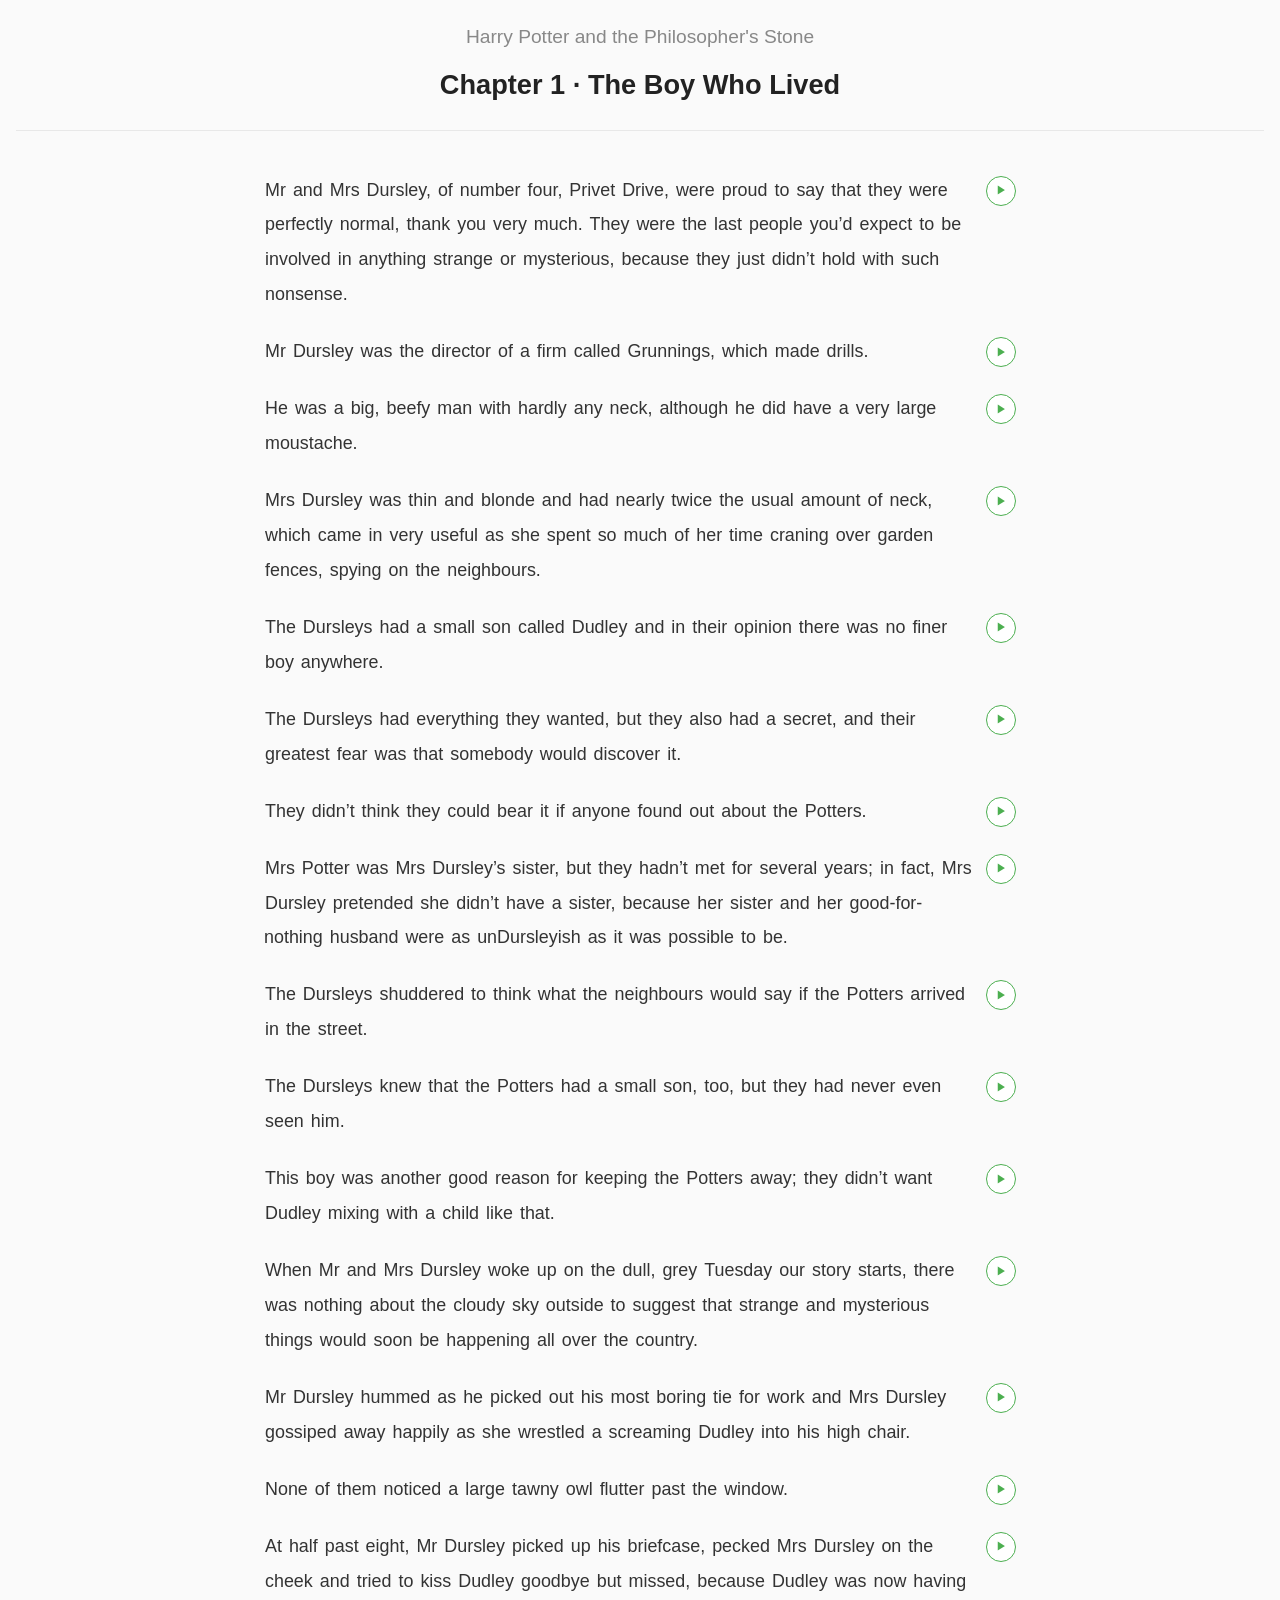
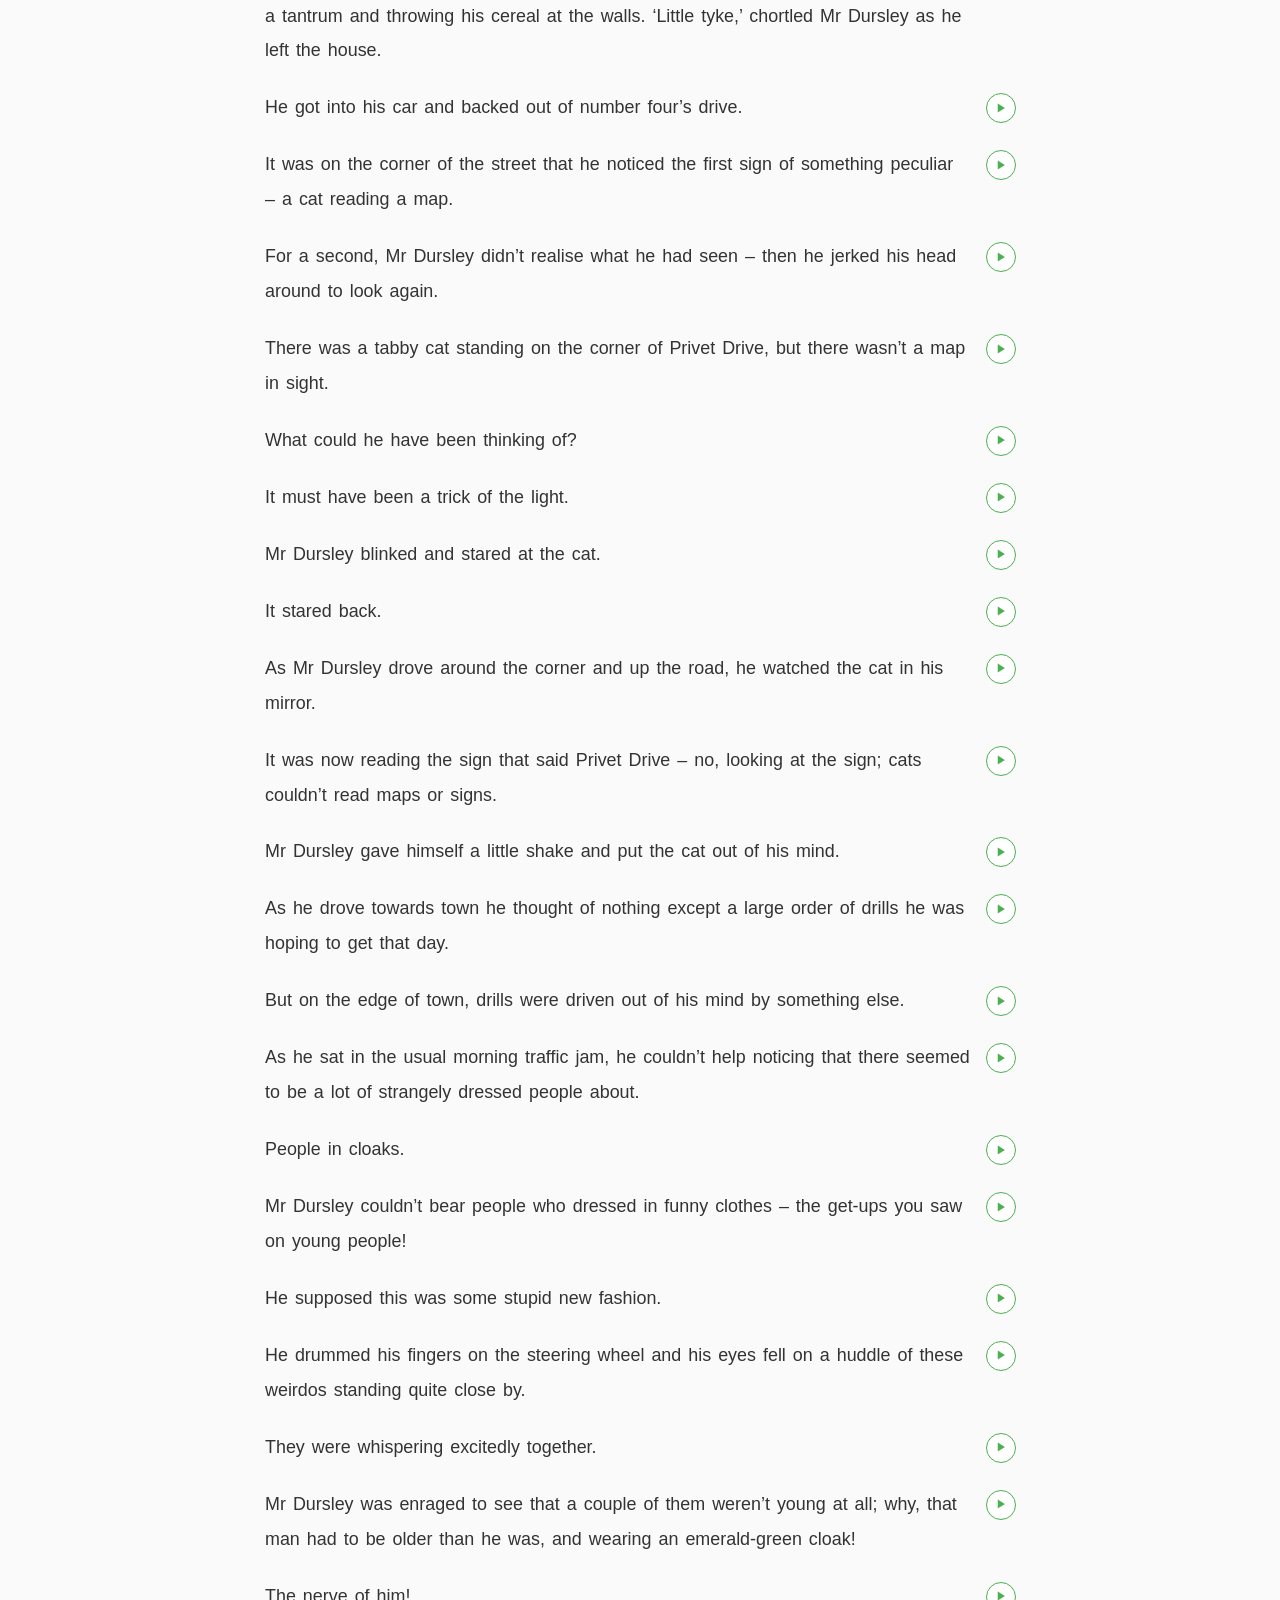
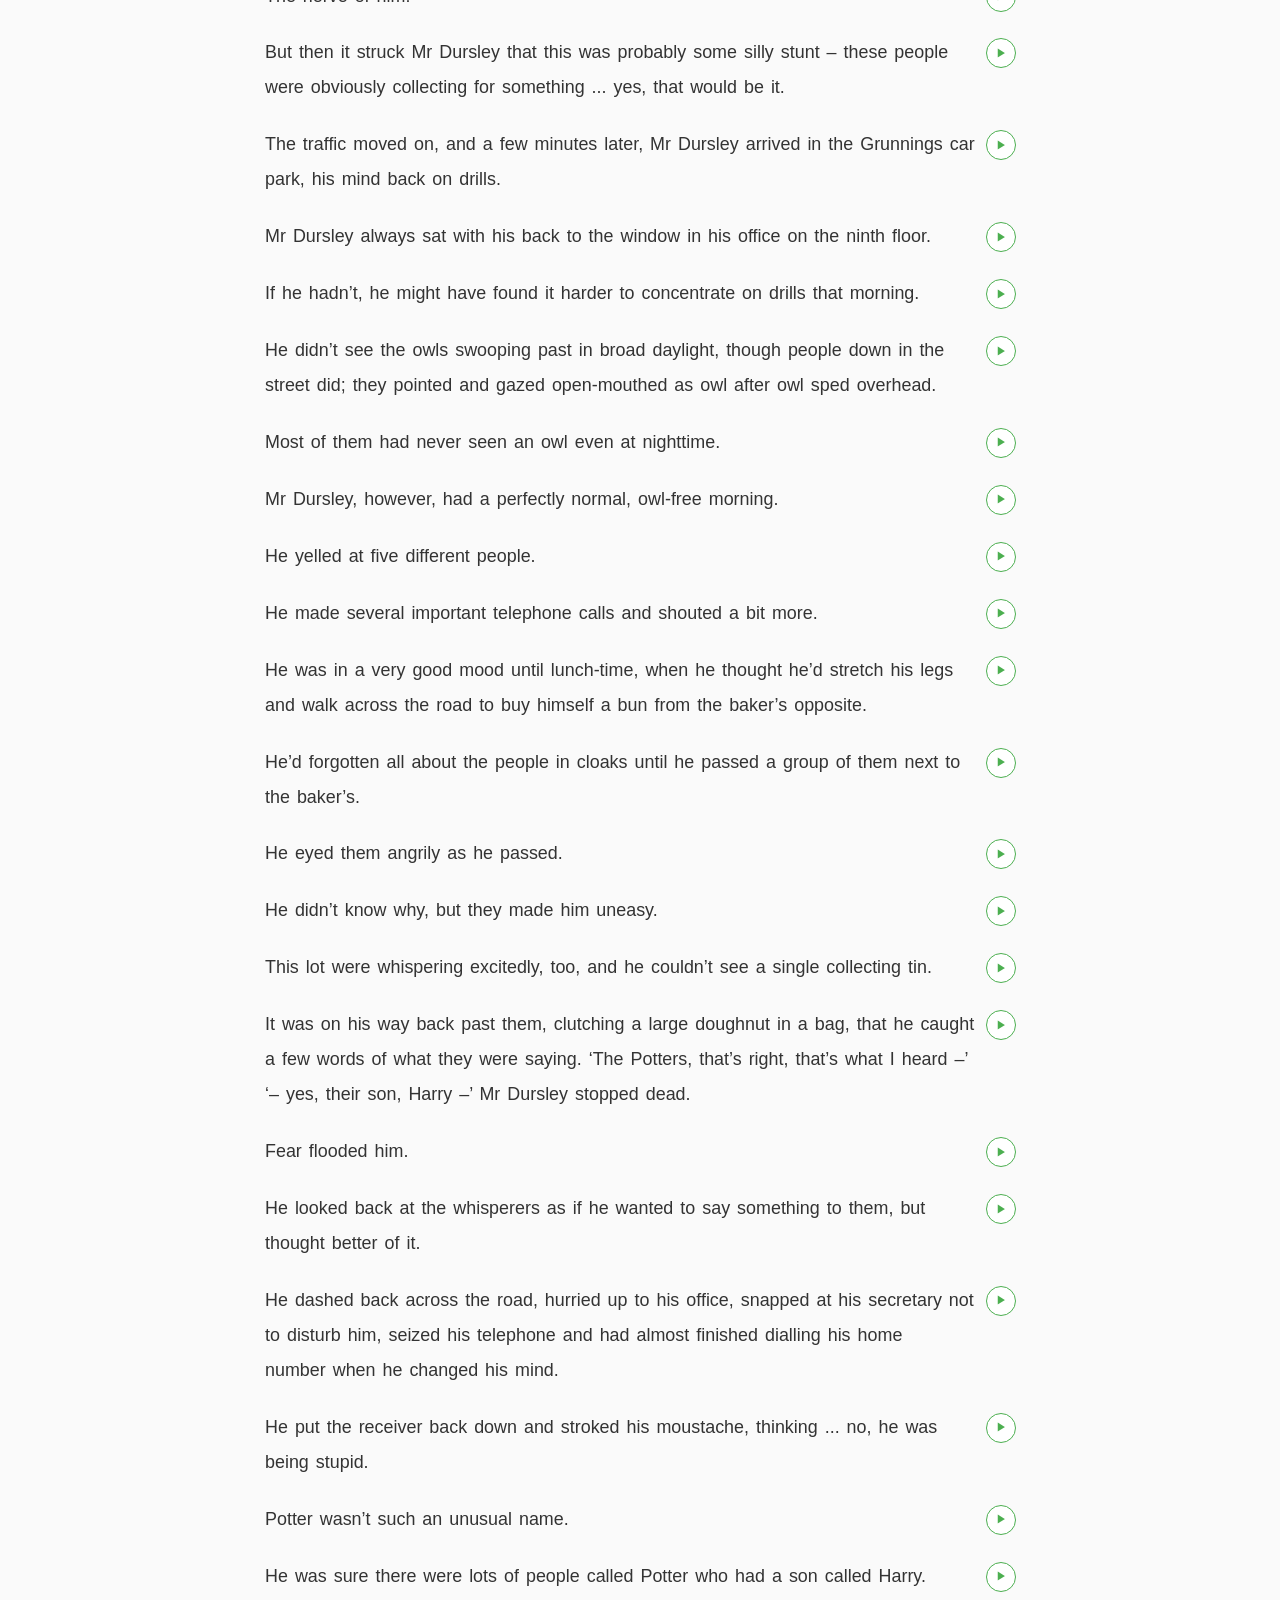
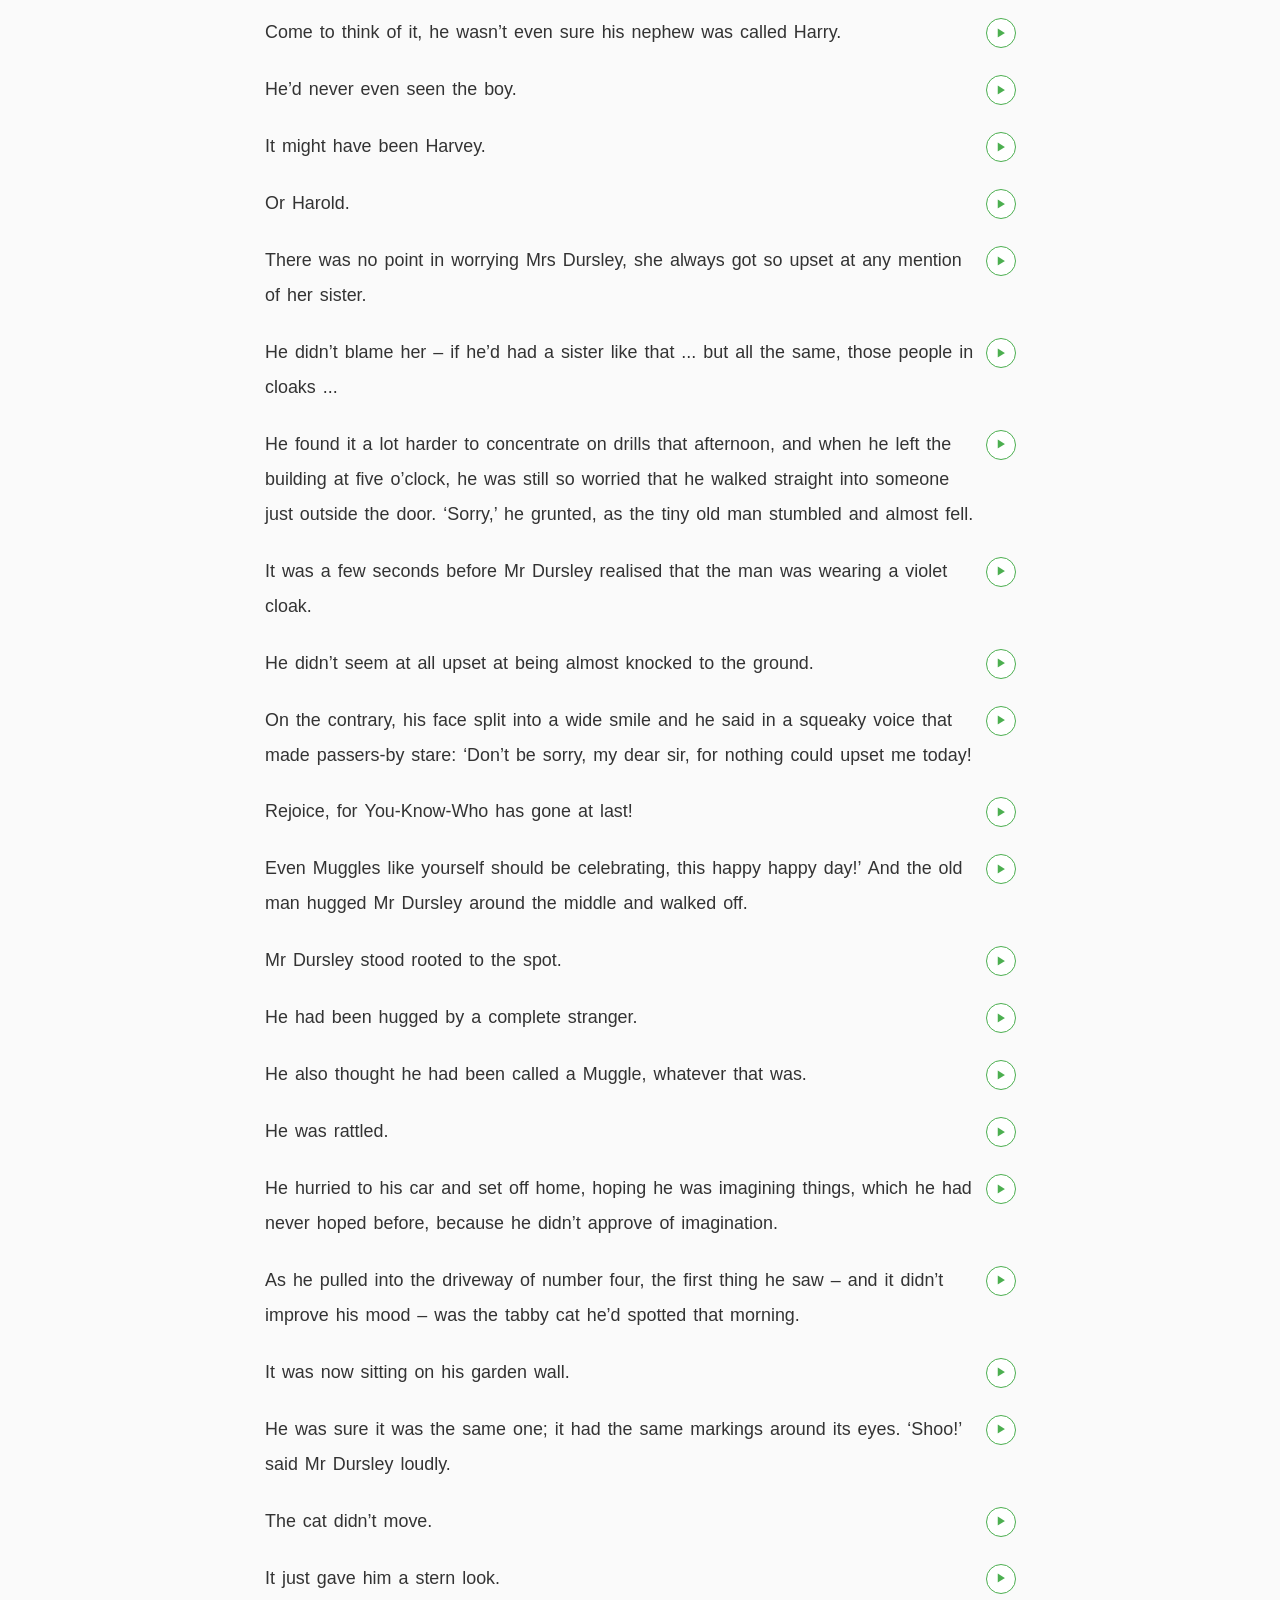
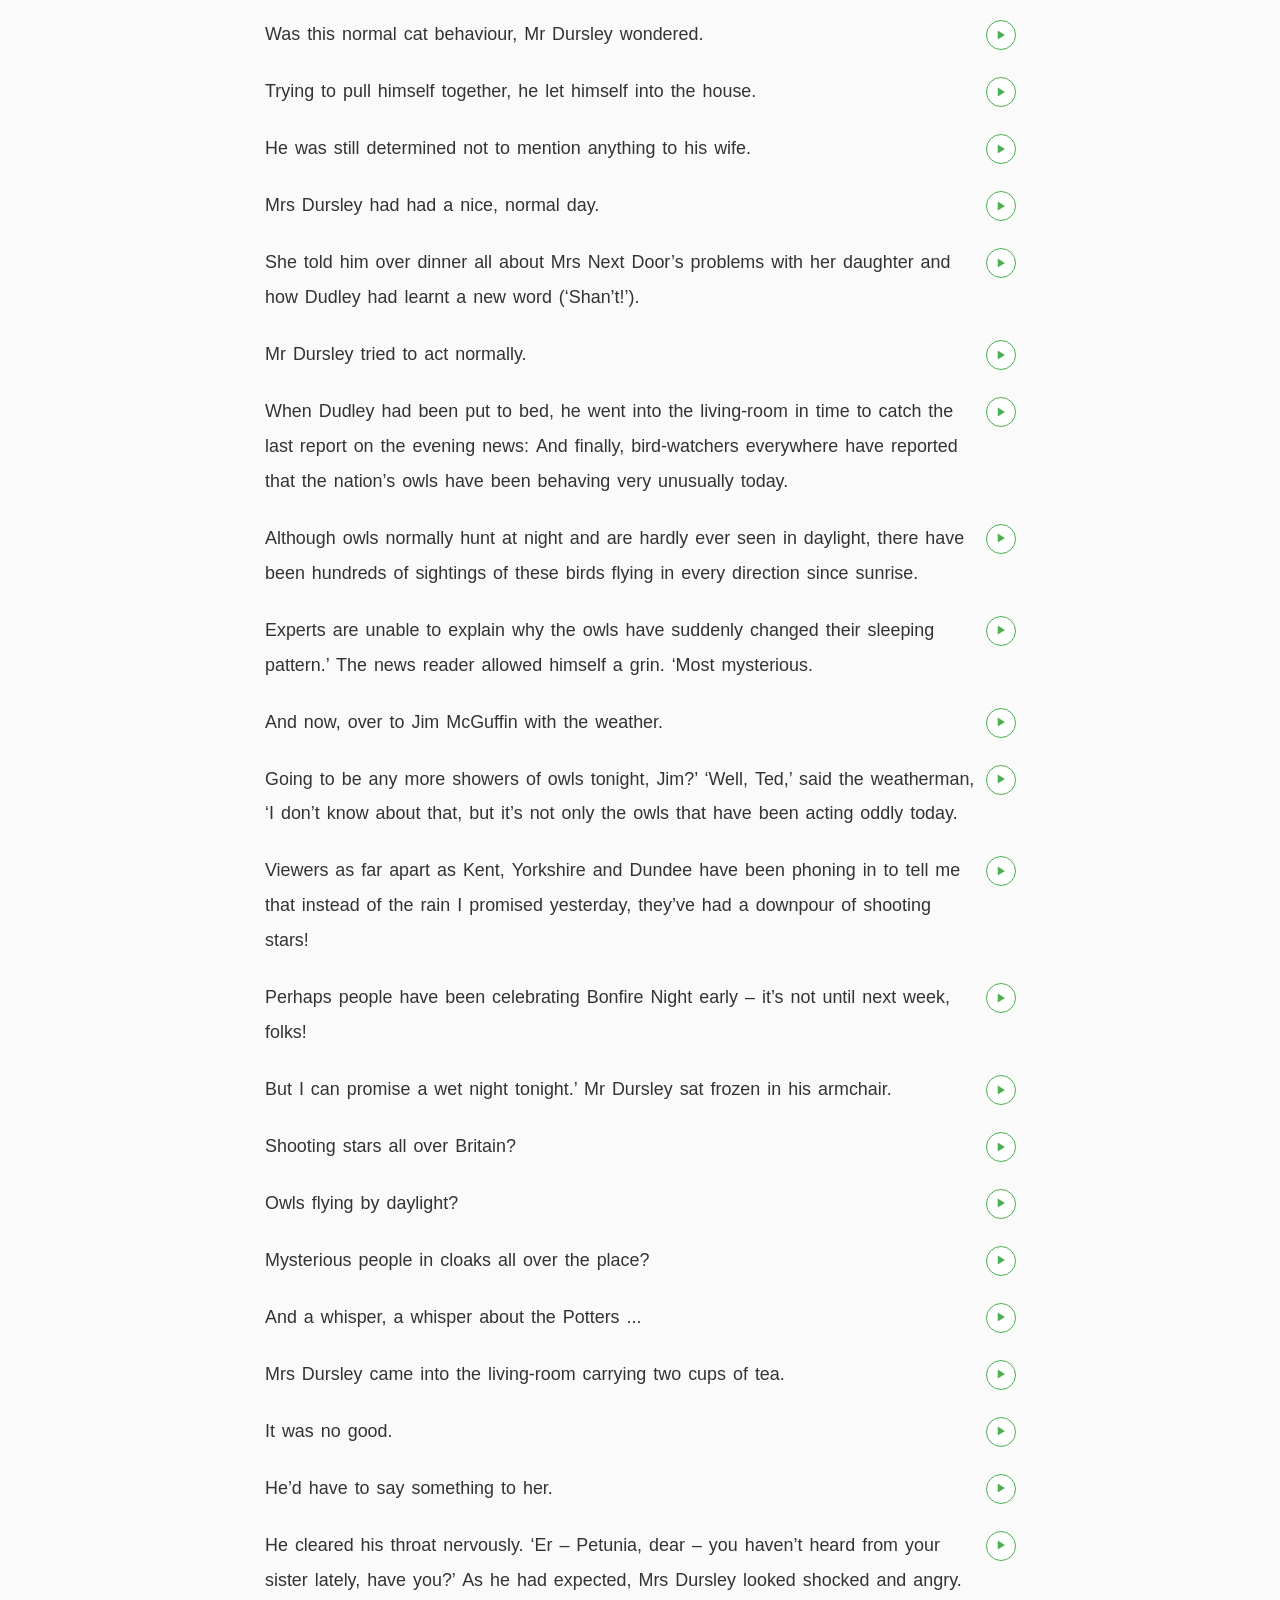
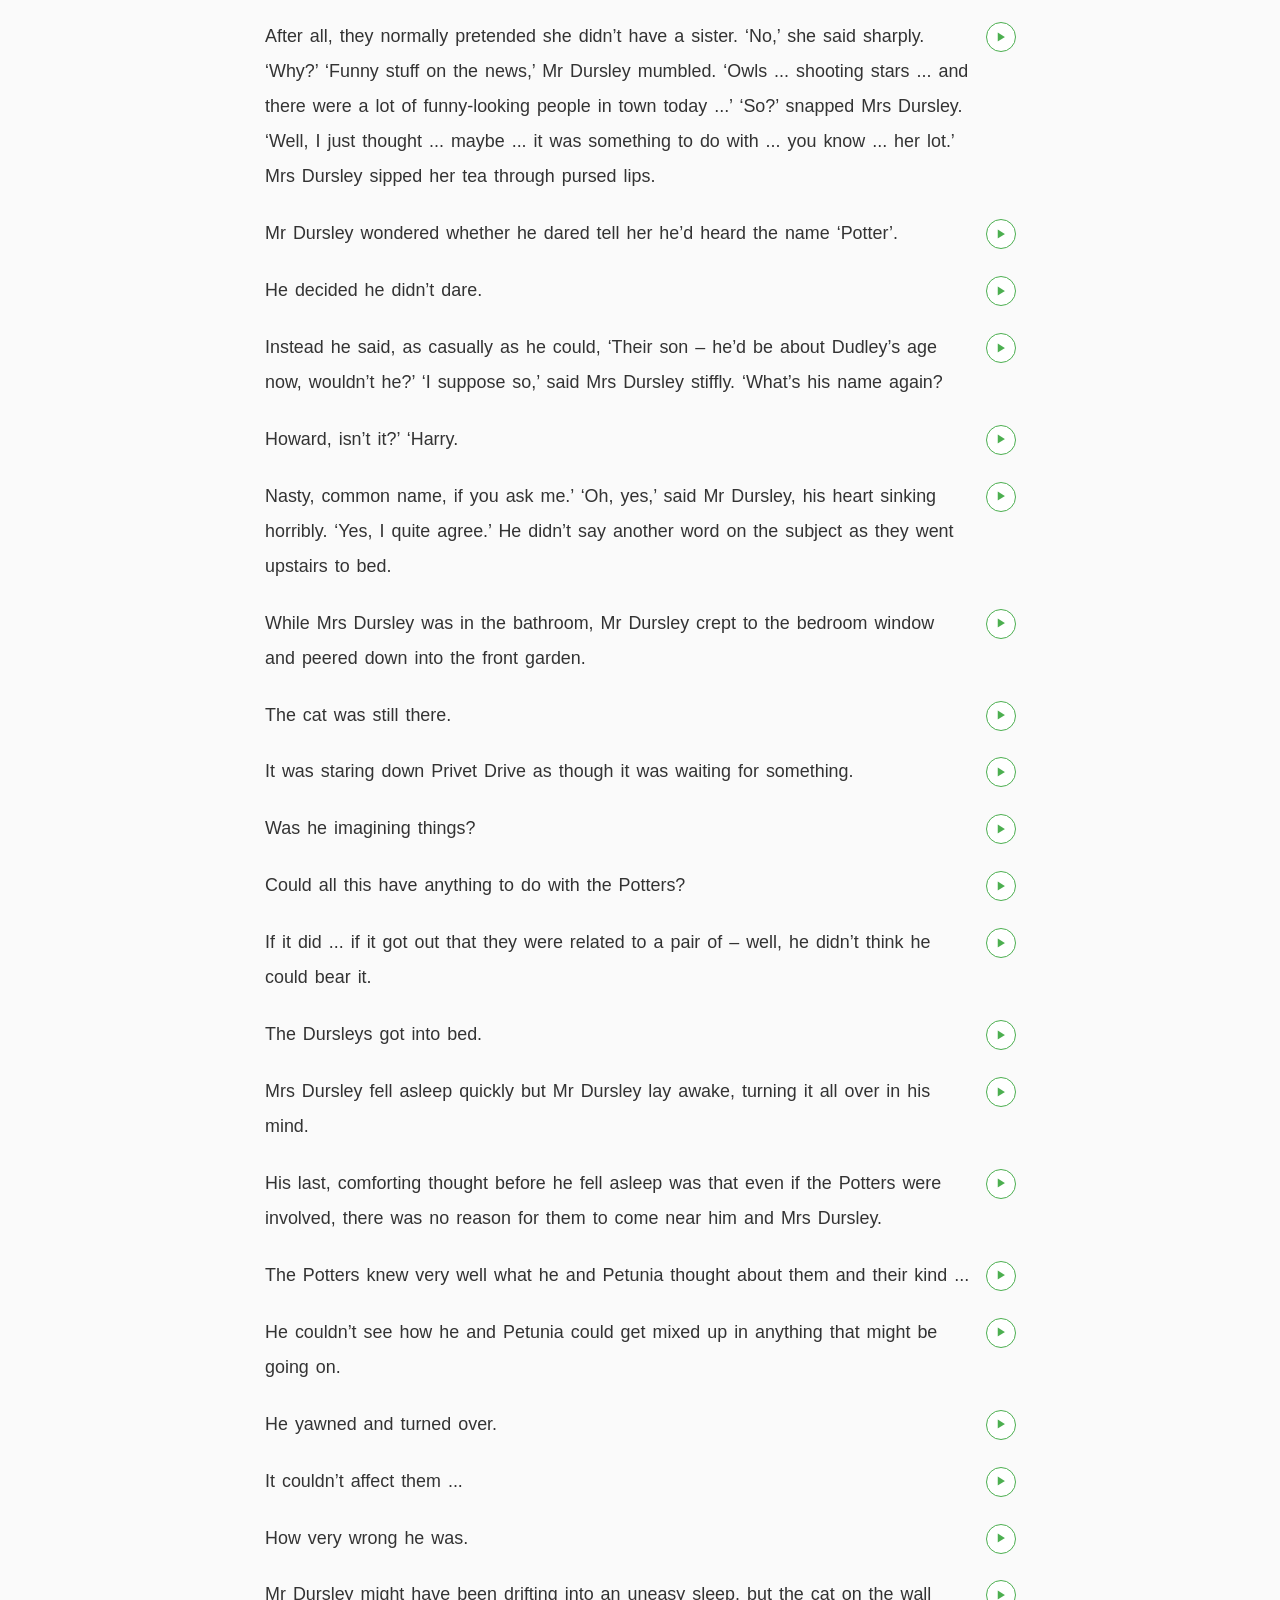
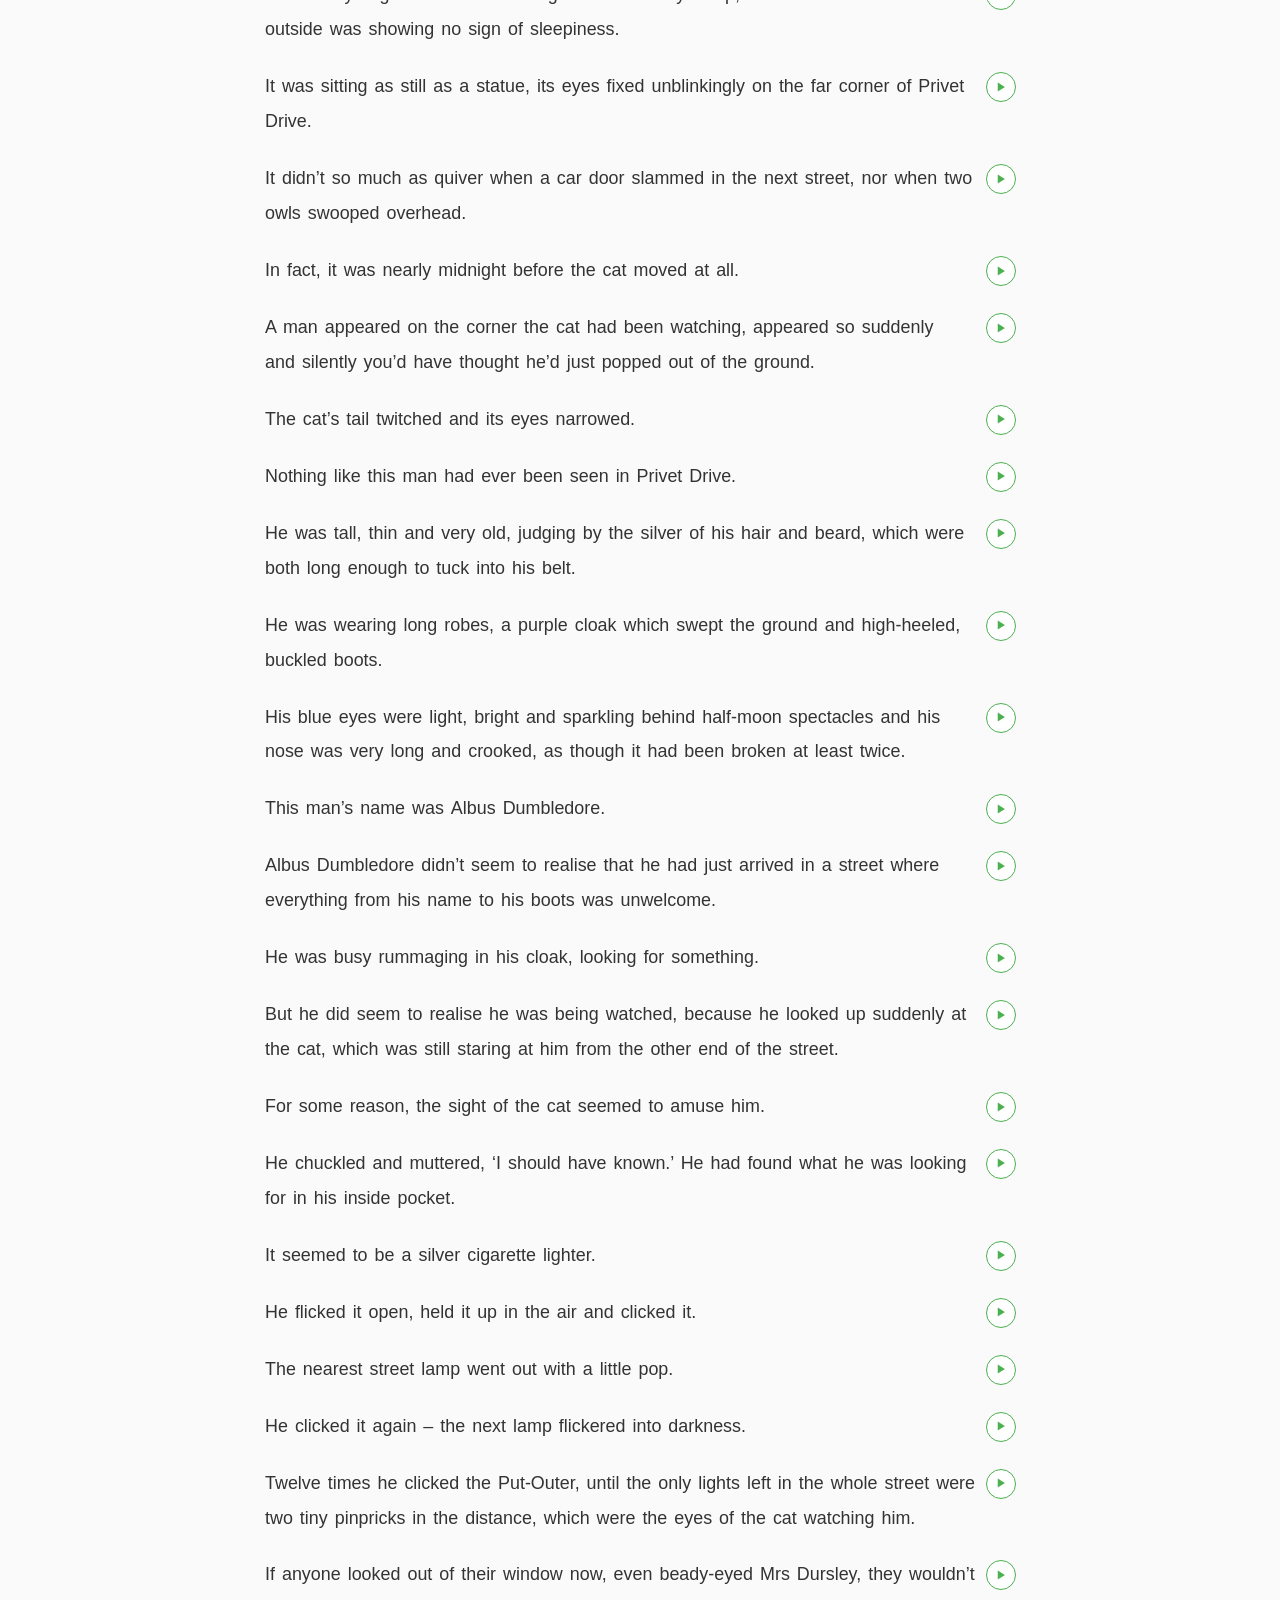
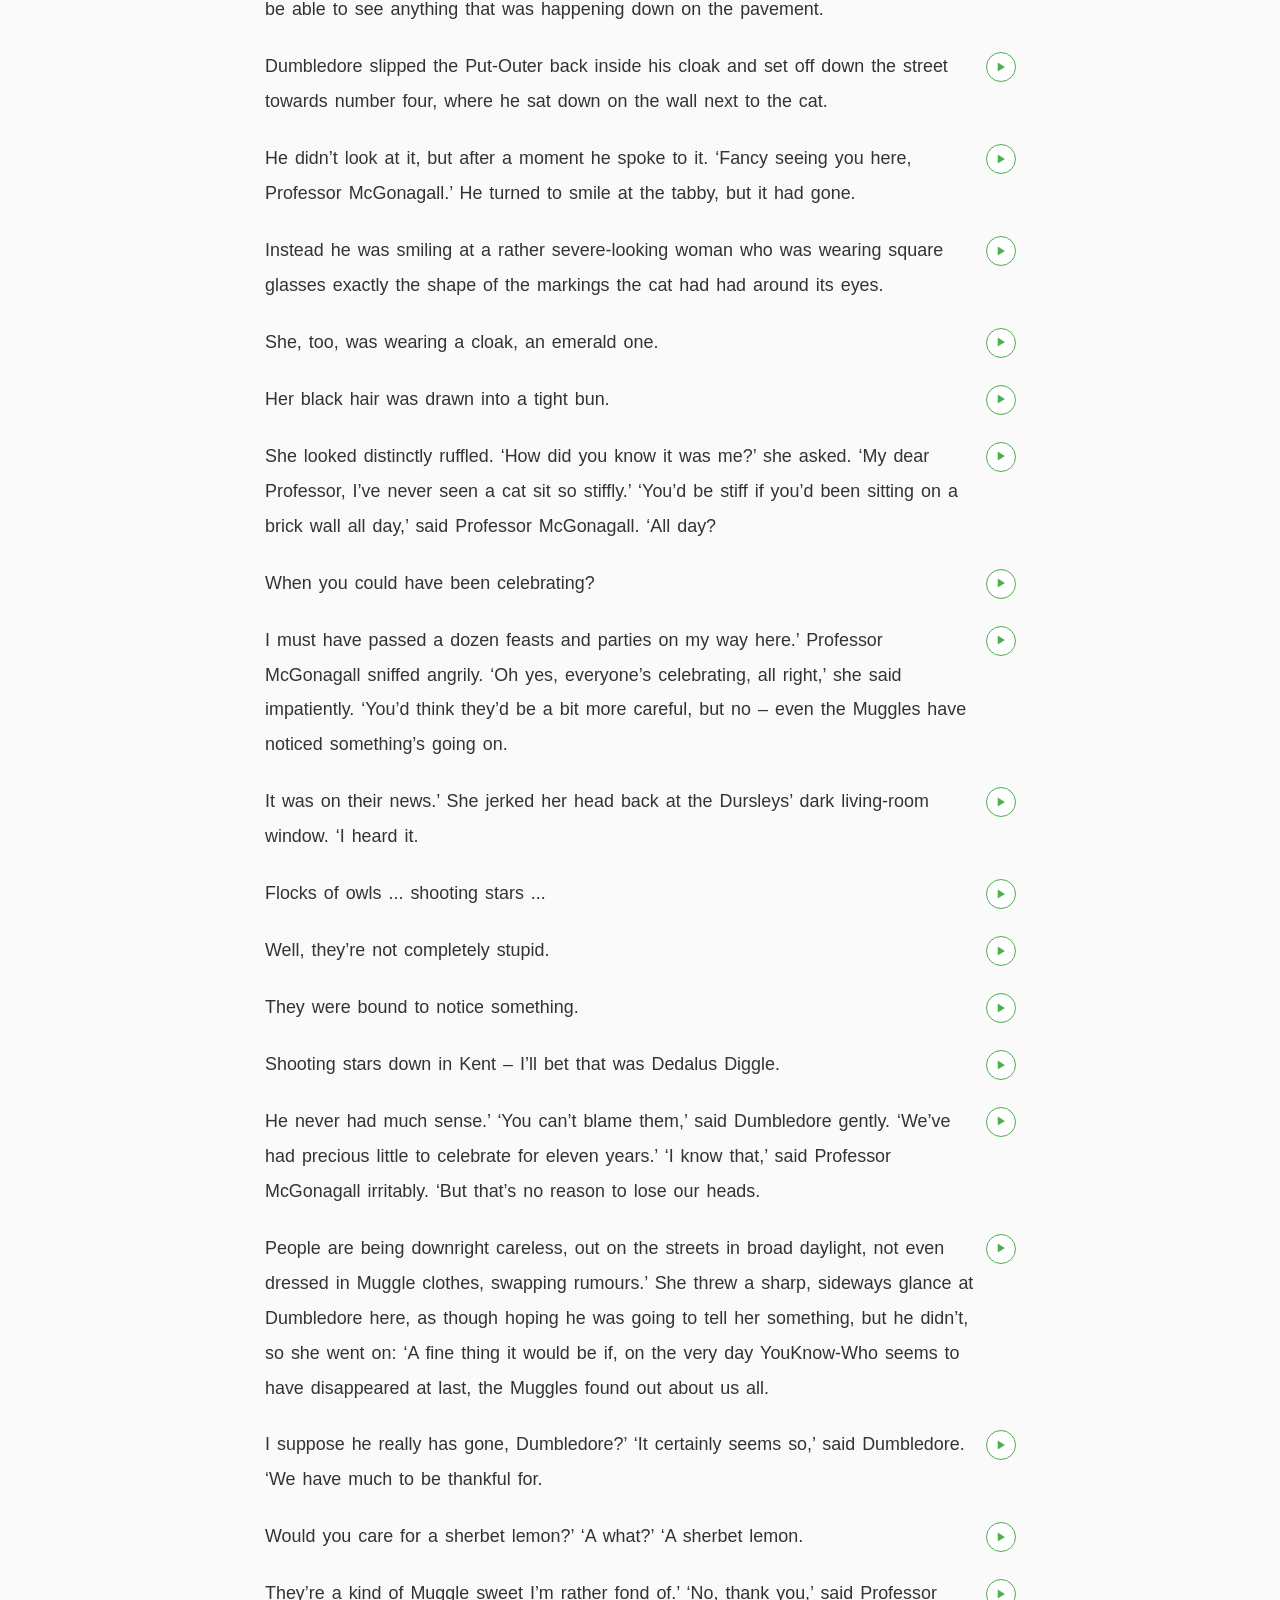
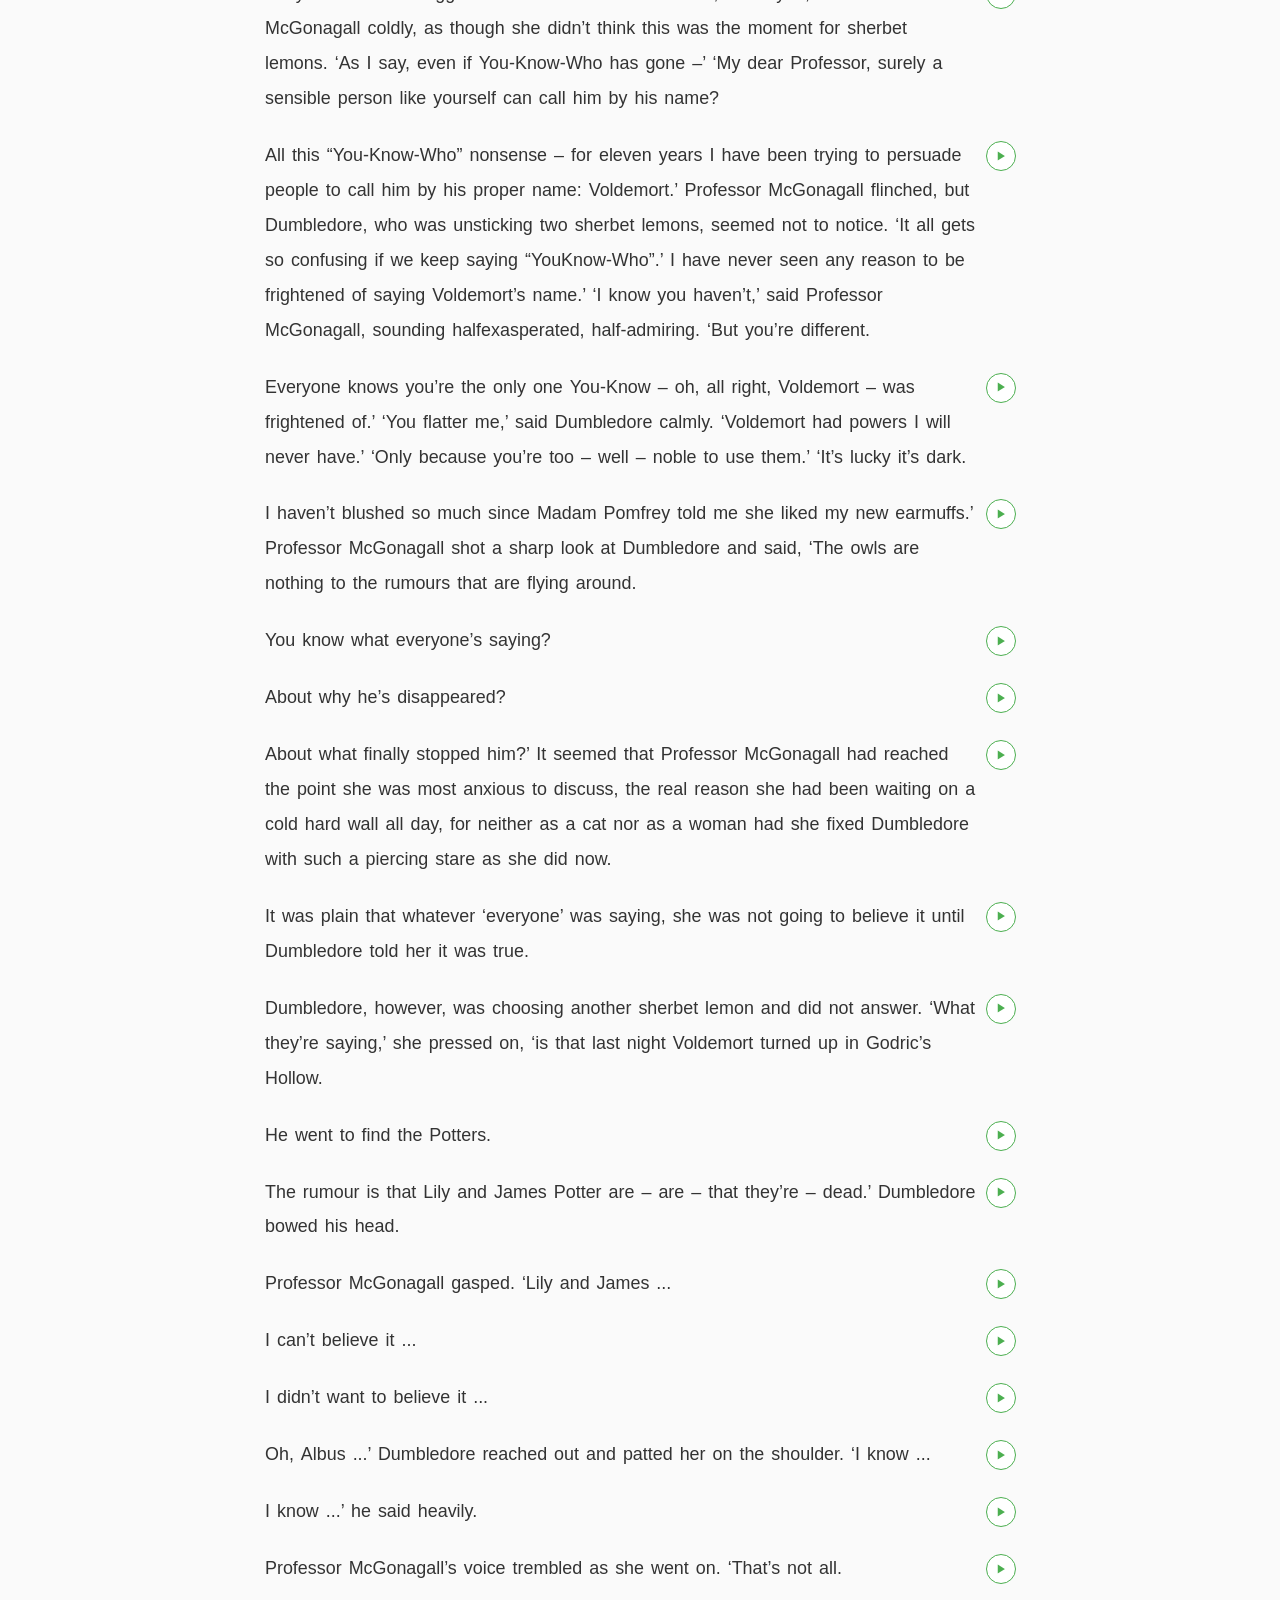
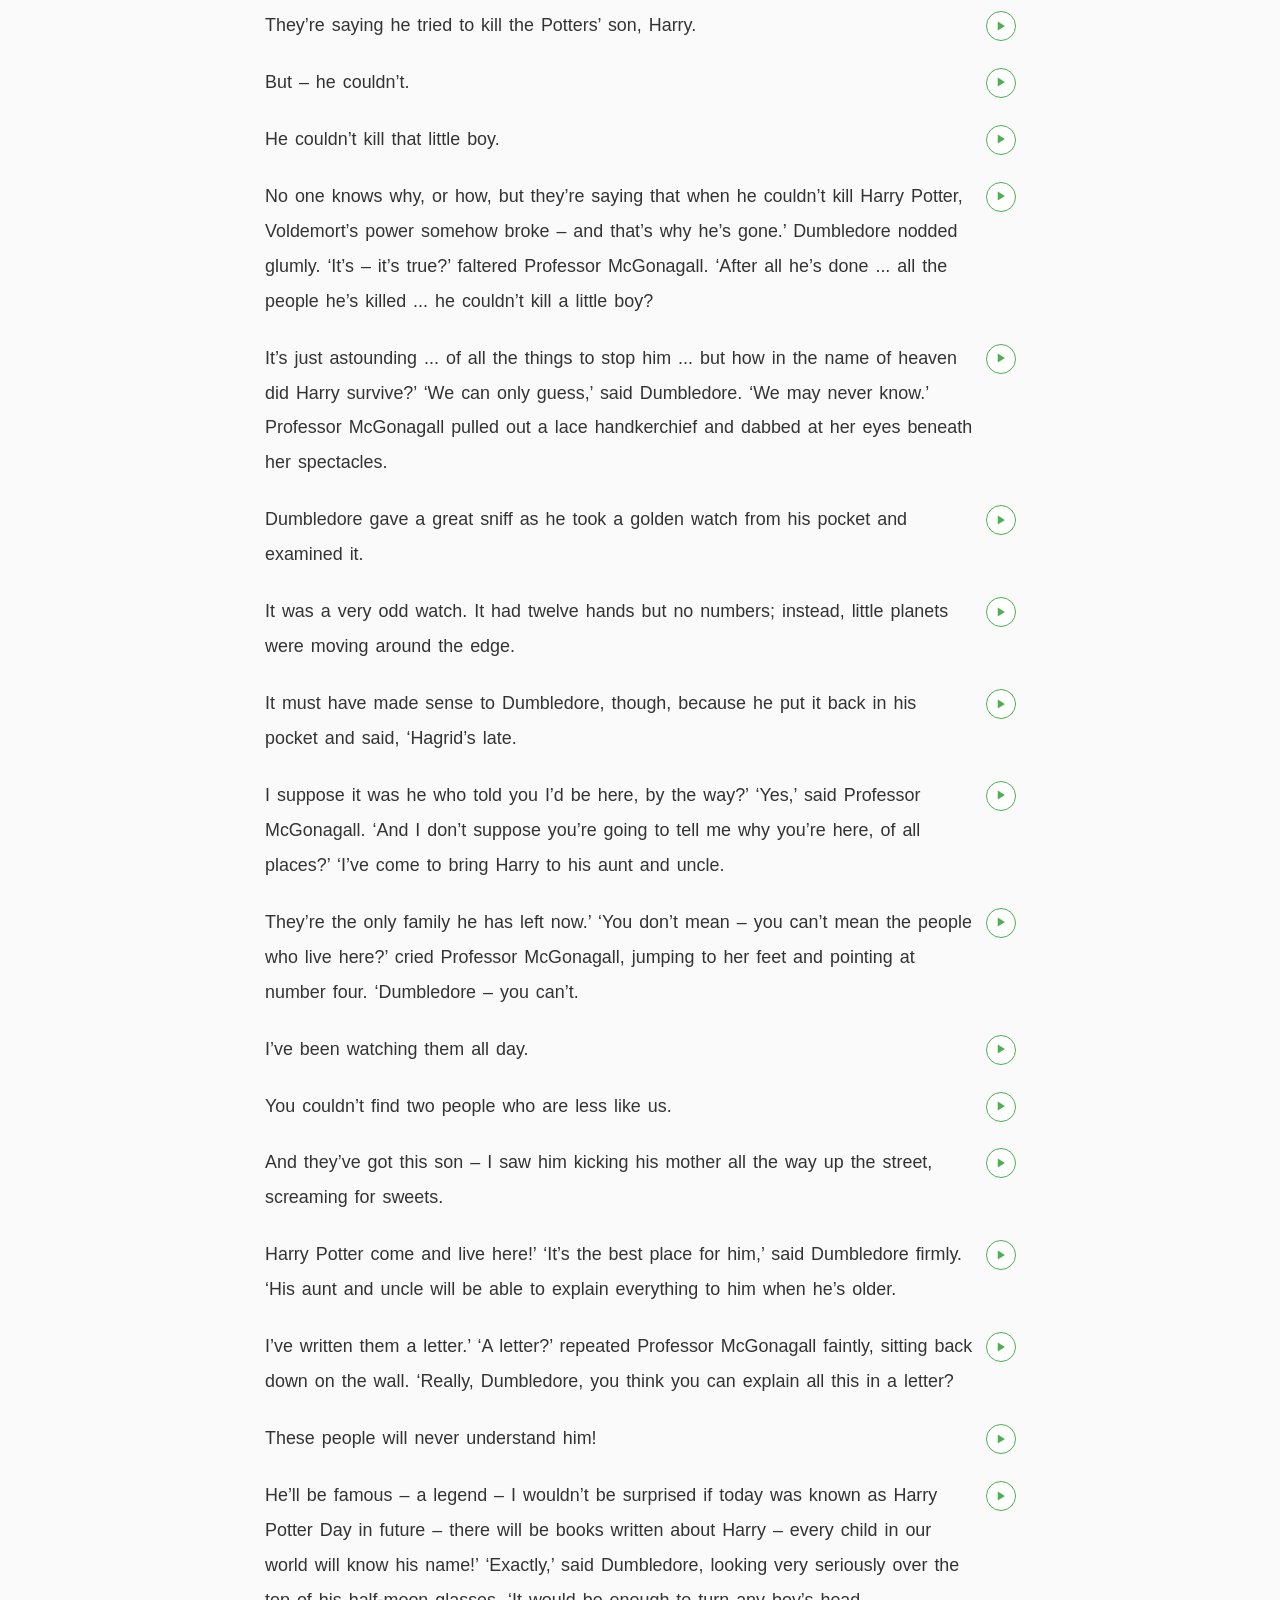
==== web/index.html @ 8e259505 "Initial commit: cleanup project structure and documentation - Reorganize scripts into scripts/ and a" ====
<!DOCTYPE html>
<html lang="zh-CN">
<head>
    <meta charset="UTF-8">
    <meta name="viewport" content="width=device-width, initial-scale=1.0">
    <title>大声朗读 - Harry Potter Chapter 1</title>
    <link rel="stylesheet" href="style.css">
</head>
<body>
    <header>
        <h1>Harry Potter and the Philosopher's Stone</h1>
        <h2>Chapter 1 · The Boy Who Lived</h2>
    </header>

    <div id="loading">正在加载数据...</div>

    <main id="content"></main>

    <div id="float-play" class="hidden">
        <button id="float-btn">▶ 播放选中</button>
    </div>

    <audio id="audio" preload="none"></audio>
    <script src="app.js"></script>
</body>
</html>
---- web/style.css ----
* { margin: 0; padding: 0; box-sizing: border-box; }

body {
    font-family: -apple-system, BlinkMacSystemFont, 'Segoe UI', Roboto, 'Helvetica Neue', sans-serif;
    background: #fafafa;
    color: #333;
    line-height: 1.8;
    padding: 20px 16px 60px;
}

header {
    text-align: center;
    margin-bottom: 32px;
    padding-bottom: 20px;
    border-bottom: 1px solid #e8e8e8;
}

h1 { font-size: 1.2em; color: #888; font-weight: 400; }
h2 { font-size: 1.7em; color: #222; margin-top: 6px; font-weight: 600; }

#loading {
    text-align: center;
    padding: 60px 0;
    color: #888;
    font-size: 1.1em;
}

#content {
    max-width: 780px;
    margin: 0 auto;
}

.sentence-block {
    display: flex;
    align-items: flex-start;
    gap: 10px;
    padding: 10px 14px;
    margin: 2px 0;
    border-radius: 8px;
    transition: background 0.15s;
}

.sentence-block:hover {
    background: #f0f0f0;
}

.sentence-text {
    flex: 1;
    font-size: 1.12em;
    line-height: 1.95;
    color: #333;
}

.word {
    cursor: text;
    border-radius: 2px;
    padding: 0 1px;
    transition: background 0.1s;
}

.word:hover {
    background: #e0e0e0;
}

.word.highlight {
    background: #ffe082;
    color: #000;
}

.play-btn {
    background: #fff;
    color: #4CAF50;
    border: 1.5px solid #4CAF50;
    width: 30px;
    height: 30px;
    border-radius: 50%;
    cursor: pointer;
    font-size: 11px;
    display: flex;
    align-items: center;
    justify-content: center;
    flex-shrink: 0;
    margin-top: 3px;
    transition: all 0.15s;
}

.play-btn:hover {
    background: #4CAF50;
    color: #fff;
}

#float-play {
    position: fixed;
    z-index: 100;
}

#float-play.hidden {
    display: none;
}

#float-btn {
    background: #2196F3;
    color: white;
    border: none;
    padding: 8px 18px;
    border-radius: 20px;
    cursor: pointer;
    font-size: 14px;
    white-space: nowrap;
    box-shadow: 0 3px 10px rgba(0,0,0,0.2);
    transition: background 0.15s;
}

#float-btn:hover {
    background: #1976D2;
}
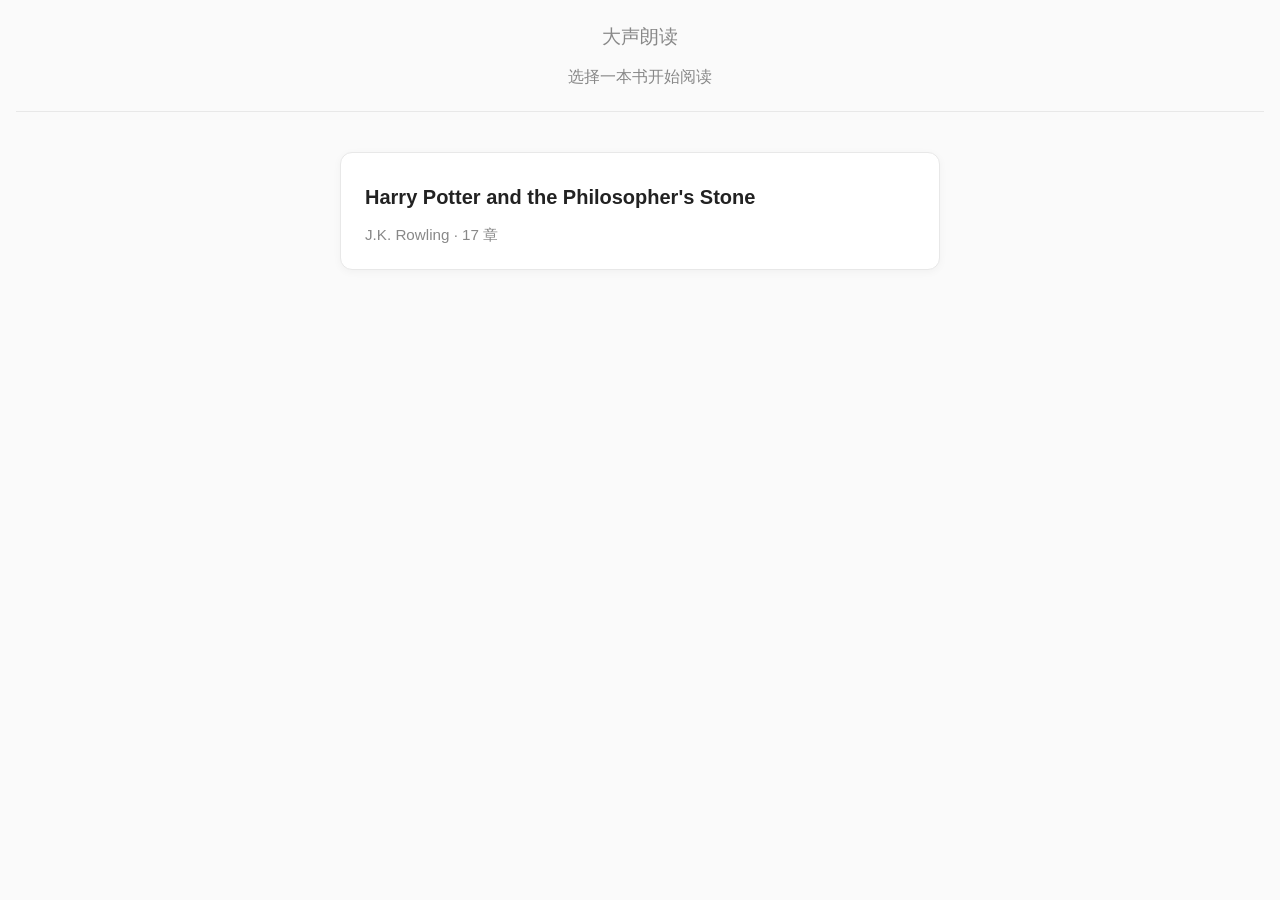
==== commit 843f4a8a: "625需求完成：前端导航、播放控制、句子拆分与单词高亮 - 新增书目列表页 index.html、章节目录页 chapters.html - 原 index.html 改为 chapter.html " ====
--- a/web/index.html
+++ b/web/index.html
@@ -3,24 +3,20 @@
 <head>
     <meta charset="UTF-8">
     <meta name="viewport" content="width=device-width, initial-scale=1.0">
-    <title>大声朗读 - Harry Potter Chapter 1</title>
+    <title>大声朗读 - 书目列表</title>
     <link rel="stylesheet" href="style.css">
 </head>
-<body>
+<body class="list-page">
     <header>
-        <h1>Harry Potter and the Philosopher's Stone</h1>
-        <h2>Chapter 1 · The Boy Who Lived</h2>
+        <h1>大声朗读</h1>
+        <p>选择一本书开始阅读</p>
     </header>
 
-    <div id="loading">正在加载数据...</div>
-
-    <main id="content"></main>
-
-    <div id="float-play" class="hidden">
-        <button id="float-btn">▶ 播放选中</button>
-    </div>
-
-    <audio id="audio" preload="none"></audio>
-    <script src="app.js"></script>
+    <main id="book-list">
+        <a href="chapters.html?book=hp1" class="card book-card">
+            <h2>Harry Potter and the Philosopher's Stone</h2>
+            <p class="meta">J.K. Rowling · 17 章</p>
+        </a>
+    </main>
 </body>
 </html>
--- a/web/style.css
+++ b/web/style.css
@@ -25,6 +25,76 @@
     font-size: 1.1em;
 }
 
+/* 播放器控制栏 */
+#player-controls {
+    max-width: 780px;
+    margin: 0 auto 24px;
+    padding: 12px 16px;
+    background: #fff;
+    border: 1px solid #e8e8e8;
+    border-radius: 10px;
+    display: flex;
+    align-items: center;
+    gap: 16px;
+    flex-wrap: wrap;
+    box-shadow: 0 2px 8px rgba(0,0,0,0.04);
+}
+
+.control-group {
+    display: flex;
+    align-items: center;
+    gap: 8px;
+}
+
+.control-group label {
+    font-size: 0.9em;
+    color: #666;
+}
+
+#speed-select {
+    padding: 6px 10px;
+    border: 1px solid #ddd;
+    border-radius: 6px;
+    background: #fff;
+    font-size: 0.95em;
+    color: #333;
+    cursor: pointer;
+}
+
+.toggle-btn {
+    padding: 8px 16px;
+    border: 1px solid #ddd;
+    border-radius: 20px;
+    background: #fff;
+    color: #666;
+    font-size: 0.9em;
+    cursor: pointer;
+    transition: all 0.2s;
+}
+
+.toggle-btn:hover {
+    border-color: #4CAF50;
+    color: #4CAF50;
+}
+
+.toggle-btn.active {
+    background: #4CAF50;
+    border-color: #4CAF50;
+    color: #fff;
+}
+
+.back-link {
+    margin-left: auto;
+    font-size: 0.9em;
+    color: #2196F3;
+    text-decoration: none;
+}
+
+.back-link:hover {
+    text-decoration: underline;
+}
+
+/* 内容区 */
 #content {
     max-width: 780px;
     margin: 0 auto;
@@ -67,6 +137,15 @@
     color: #000;
 }
 
+/* 句子控制按钮 */
+.sentence-controls {
+    display: flex;
+    align-items: flex-start;
+    gap: 6px;
+    flex-shrink: 0;
+    margin-top: 3px;
+}
+
 .play-btn {
     background: #fff;
     color: #4CAF50;
@@ -79,8 +158,6 @@
     display: flex;
     align-items: center;
     justify-content: center;
-    flex-shrink: 0;
-    margin-top: 3px;
     transition: all 0.15s;
 }
 
@@ -89,6 +166,27 @@
     color: #fff;
 }
 
+.split-btn {
+    background: #fff;
+    color: #FF9800;
+    border: 1.5px solid #FF9800;
+    width: 30px;
+    height: 30px;
+    border-radius: 50%;
+    cursor: pointer;
+    font-size: 13px;
+    display: flex;
+    align-items: center;
+    justify-content: center;
+    transition: all 0.15s;
+}
+
+.split-btn:hover {
+    background: #FF9800;
+    color: #fff;
+}
+
+/* 选词播放浮层 */
 #float-play {
     position: fixed;
     z-index: 100;
@@ -114,3 +212,266 @@
 #float-btn:hover {
     background: #1976D2;
 }
+
+/* 拆分浮层 */
+.modal {
+    position: fixed;
+    top: 0;
+    left: 0;
+    right: 0;
+    bottom: 0;
+    z-index: 200;
+    display: flex;
+    align-items: center;
+    justify-content: center;
+}
+
+.modal.hidden {
+    display: none;
+}
+
+.modal-backdrop {
+    position: absolute;
+    top: 0;
+    left: 0;
+    right: 0;
+    bottom: 0;
+    background: rgba(0, 0, 0, 0.45);
+}
+
+.modal-content {
+    position: relative;
+    background: #fff;
+    border-radius: 12px;
+    width: 90%;
+    max-width: 640px;
+    max-height: 85vh;
+    display: flex;
+    flex-direction: column;
+    box-shadow: 0 10px 40px rgba(0,0,0,0.2);
+}
+
+.modal-header {
+    display: flex;
+    align-items: center;
+    justify-content: space-between;
+    padding: 16px 20px;
+    border-bottom: 1px solid #e8e8e8;
+}
+
+.modal-header h3 {
+    font-size: 1.15em;
+    font-weight: 600;
+    color: #222;
+}
+
+.modal-close {
+    background: none;
+    border: none;
+    font-size: 1.6em;
+    color: #888;
+    cursor: pointer;
+    line-height: 1;
+    padding: 0 4px;
+}
+
+.modal-close:hover {
+    color: #333;
+}
+
+.modal-body {
+    padding: 20px;
+    overflow-y: auto;
+}
+
+.modal-sentence {
+    font-size: 1.15em;
+    line-height: 2;
+    color: #333;
+    padding: 14px;
+    background: #f8f8f8;
+    border-radius: 8px;
+    margin-bottom: 16px;
+    user-select: text;
+}
+
+.modal-sentence .word {
+    cursor: text;
+}
+
+.modal-sentence .word:hover {
+    background: #e0e0e0;
+}
+
+.modal-actions {
+    display: flex;
+    gap: 10px;
+    margin-bottom: 16px;
+    flex-wrap: wrap;
+}
+
+.modal-btn {
+    padding: 8px 16px;
+    border: 1px solid #ddd;
+    border-radius: 6px;
+    background: #fff;
+    color: #333;
+    font-size: 0.95em;
+    cursor: pointer;
+    transition: all 0.15s;
+}
+
+.modal-btn:hover:not(:disabled) {
+    border-color: #2196F3;
+    color: #2196F3;
+}
+
+.modal-btn:disabled {
+    opacity: 0.5;
+    cursor: not-allowed;
+}
+
+.fragments-list {
+    display: flex;
+    flex-direction: column;
+    gap: 10px;
+}
+
+.fragments-empty {
+    color: #888;
+    font-size: 0.95em;
+    text-align: center;
+    padding: 20px 0;
+}
+
+.fragment-row {
+    display: flex;
+    align-items: center;
+    gap: 12px;
+    padding: 12px 14px;
+    background: #fafafa;
+    border: 1px solid #e8e8e8;
+    border-radius: 8px;
+    transition: background 0.15s;
+}
+
+.fragment-row.highlight {
+    background: #fff9c4;
+    border-color: #ffd54f;
+}
+
+.fragment-text {
+    flex: 1;
+    font-size: 1.05em;
+    line-height: 1.6;
+    color: #333;
+}
+
+.fragment-play-btn {
+    background: #fff;
+    color: #4CAF50;
+    border: 1.5px solid #4CAF50;
+    width: 28px;
+    height: 28px;
+    border-radius: 50%;
+    cursor: pointer;
+    font-size: 10px;
+    display: flex;
+    align-items: center;
+    justify-content: center;
+    flex-shrink: 0;
+    transition: all 0.15s;
+}
+
+.fragment-play-btn:hover {
+    background: #4CAF50;
+    color: #fff;
+}
+
+/* 列表页（书目/章节） */
+.list-page header {
+    margin-bottom: 40px;
+}
+
+.list-page header p {
+    color: #888;
+    margin-top: 8px;
+}
+
+#book-list,
+#chapter-list {
+    max-width: 600px;
+    margin: 0 auto;
+    display: flex;
+    flex-direction: column;
+    gap: 16px;
+}
+
+.card {
+    display: block;
+    background: #fff;
+    border: 1px solid #e8e8e8;
+    border-radius: 12px;
+    padding: 20px 24px;
+    text-decoration: none;
+    color: inherit;
+    box-shadow: 0 2px 8px rgba(0,0,0,0.04);
+    transition: all 0.15s;
+}
+
+.card:hover {
+    border-color: #4CAF50;
+    box-shadow: 0 4px 16px rgba(0,0,0,0.08);
+    transform: translateY(-1px);
+}
+
+.book-card h2,
+.chapter-card h2 {
+    font-size: 1.25em;
+    color: #222;
+    margin-bottom: 6px;
+}
+
+.book-card .meta,
+.chapter-card .meta {
+    font-size: 0.95em;
+    color: #888;
+}
+
+.page-footer {
+    max-width: 600px;
+    margin: 32px auto 0;
+    text-align: center;
+}
+
+.page-footer a {
+    color: #2196F3;
+    text-decoration: none;
+    font-size: 0.95em;
+}
+
+.page-footer a:hover {
+    text-decoration: underline;
+}
+
+/* 移动端适配 */
+@media (max-width: 600px) {
+    #player-controls {
+        gap: 12px;
+    }
+
+    .back-link {
+        margin-left: 0;
+        width: 100%;
+    }
+
+    .sentence-text {
+        font-size: 1.05em;
+        line-height: 1.85;
+    }
+
+    .modal-content {
+        width: 95%;
+        max-height: 90vh;
+    }
+}
